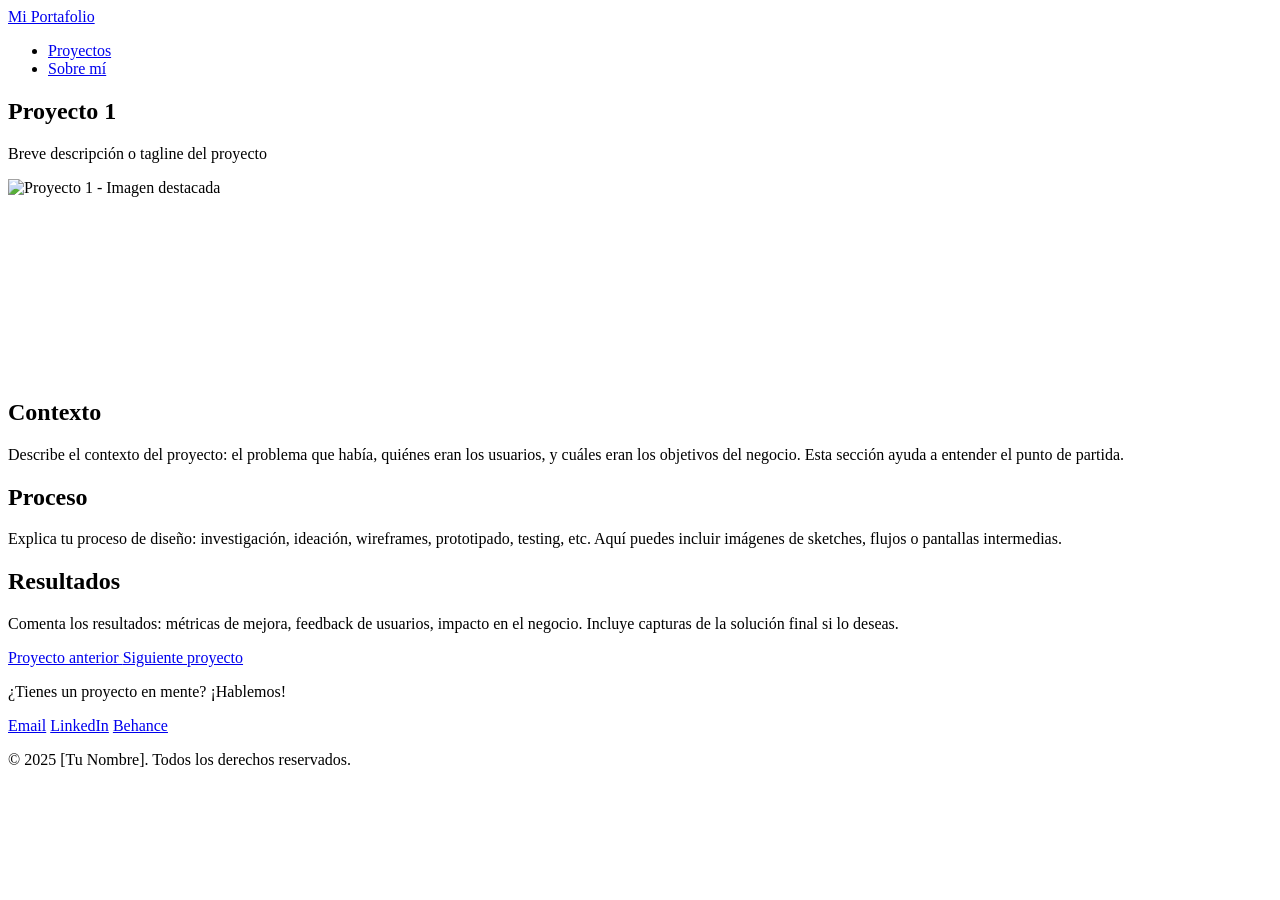
==== proyecto-1.html @ 1802386d "Add files via upload" ====
<!DOCTYPE html>
<html lang="es">
<head>
  <meta charset="UTF-8">
  <meta name="viewport" content="width=device-width, initial-scale=1.0">
  <meta name="description" content="Proyecto 1 - Descripción del proyecto">
  <title>Proyecto 1 | UX/UI Designer</title>
  <link rel="stylesheet" href="css/main.css">
  <link rel="stylesheet" href="css/pages/proyecto.css">
</head>
<body>
  <header class="header">
    <div class="header__inner">
      <a href="index.html" class="header__logo">Mi Portafolio</a>
      <nav>
        <ul class="nav__list">
          <li><a href="index.html" class="nav__link">Proyectos</a></li>
          <li><a href="sobre-mi.html" class="nav__link">Sobre mí</a></li>
        </ul>
      </nav>
    </div>
  </header>

  <main>
    <article class="project-page">
      <header class="project-hero">
        <h1 class="project-hero__title">Proyecto 1</h1>
        <p class="project-hero__subtitle">Breve descripción o tagline del proyecto</p>
        <div class="project-hero__image">
          <img src="assets/images/proyecto-1.jpg" alt="Proyecto 1 - Imagen destacada" onerror="this.parentElement.style.minHeight='200px'; this.parentElement.style.background='var(--color-cream-200)'">
        </div>
      </header>

      <section class="project-section">
        <h2 class="project-section__title">Contexto</h2>
        <p class="project-section__text">
          Describe el contexto del proyecto: el problema que había, quiénes eran los usuarios, 
          y cuáles eran los objetivos del negocio. Esta sección ayuda a entender el punto de partida.
        </p>
      </section>

      <section class="project-section">
        <h2 class="project-section__title">Proceso</h2>
        <p class="project-section__text">
          Explica tu proceso de diseño: investigación, ideación, wireframes, prototipado, testing, etc. 
          Aquí puedes incluir imágenes de sketches, flujos o pantallas intermedias.
        </p>
      </section>

      <section class="project-section">
        <h2 class="project-section__title">Resultados</h2>
        <p class="project-section__text">
          Comenta los resultados: métricas de mejora, feedback de usuarios, impacto en el negocio. 
          Incluye capturas de la solución final si lo deseas.
        </p>
      </section>

      <nav class="project-nav">
        <a href="proyecto-5.html" class="btn btn--text">
          <i data-lucide="arrow-left" class="icon icon--sm"></i>
          Proyecto anterior
        </a>
        <a href="proyecto-2.html" class="btn btn--primary">
          Siguiente proyecto
          <i data-lucide="arrow-right" class="icon icon--sm"></i>
        </a>
      </nav>
    </article>
  </main>

  <footer class="footer">
    <div class="footer__inner">
      <p class="footer__text">¿Tienes un proyecto en mente? ¡Hablemos!</p>
      <div class="footer__links">
        <a href="mailto:hola@ejemplo.com" class="footer__link">Email</a>
        <a href="https://linkedin.com" target="_blank" rel="noopener noreferrer" class="footer__link">LinkedIn</a>
        <a href="https://behance.net" target="_blank" rel="noopener noreferrer" class="footer__link">Behance</a>
      </div>
      <p class="footer__copyright">© 2025 [Tu Nombre]. Todos los derechos reservados.</p>
    </div>
  </footer>

  <script src="https://unpkg.com/lucide@latest/dist/umd/lucide.min.js"></script>
  <script>lucide.createIcons();</script>
</body>
</html>
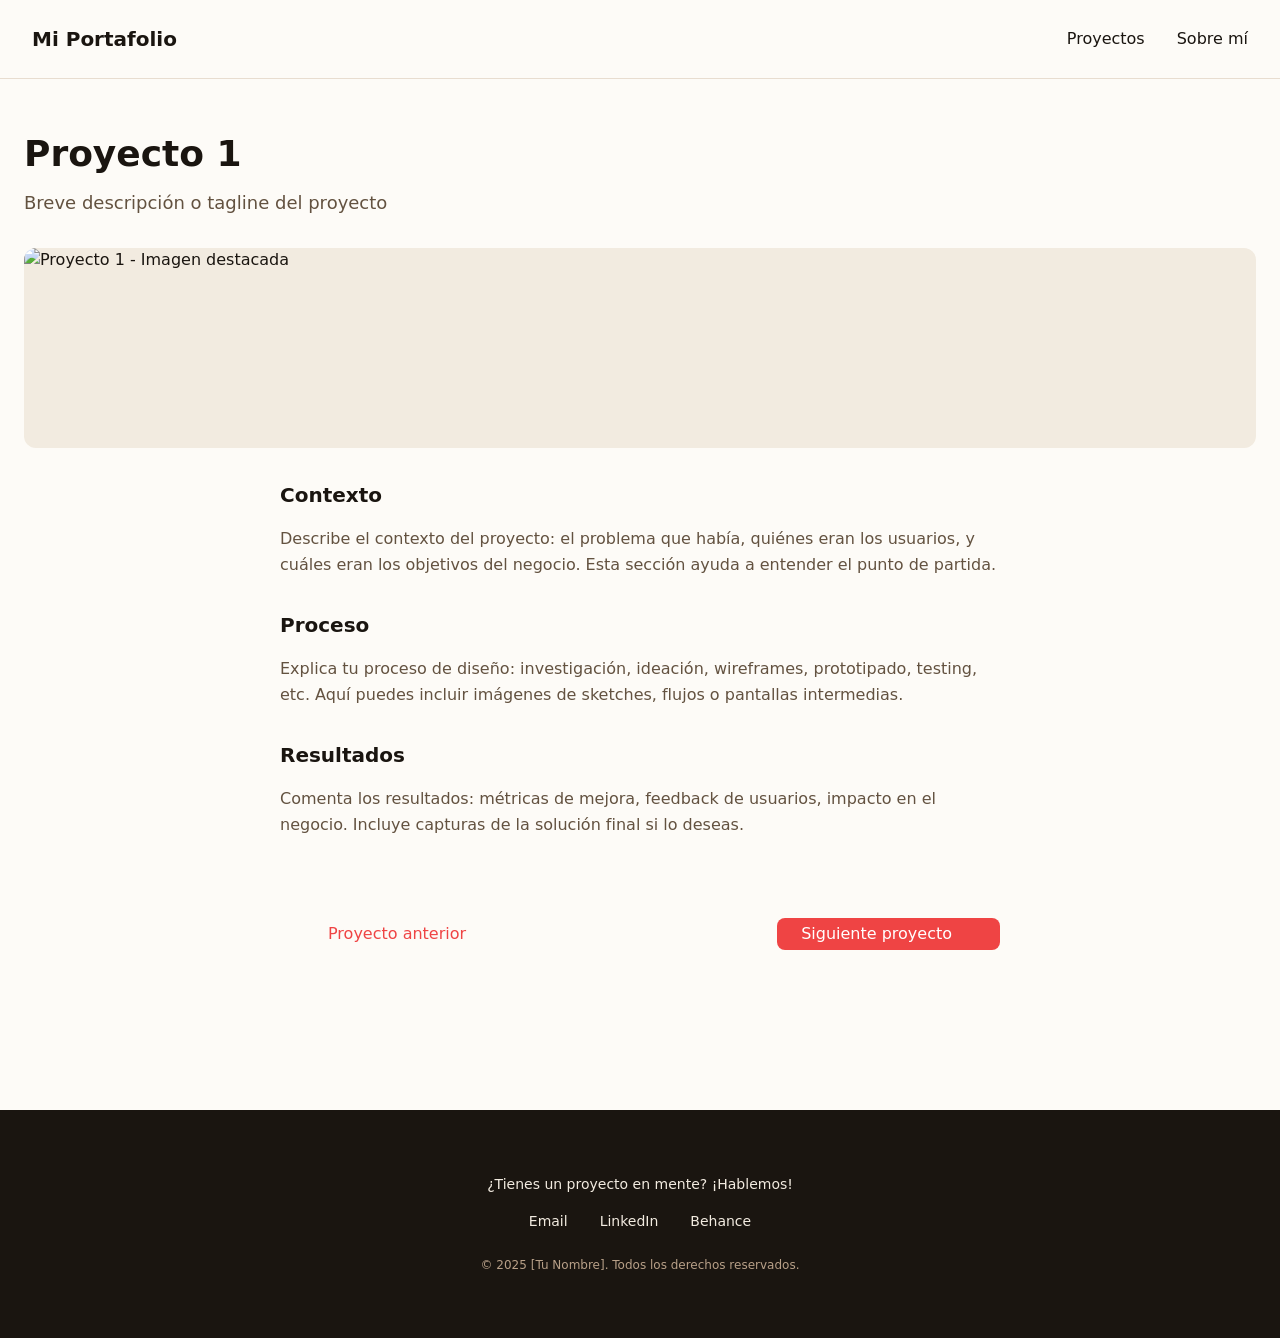
==== commit 9899373d: "arreglo de estilos" ====
--- a/proyecto-1.html
+++ b/proyecto-1.html
@@ -5,6 +5,18 @@
   <meta name="viewport" content="width=device-width, initial-scale=1.0">
   <meta name="description" content="Proyecto 1 - Descripción del proyecto">
   <title>Proyecto 1 | UX/UI Designer</title>
+  <link rel="stylesheet" href="css/tokens/colors.css">
+  <link rel="stylesheet" href="css/tokens/typography.css">
+  <link rel="stylesheet" href="css/tokens/spacing.css">
+  <link rel="stylesheet" href="css/atoms/buttons.css">
+  <link rel="stylesheet" href="css/atoms/links.css">
+  <link rel="stylesheet" href="css/atoms/icons.css">
+  <link rel="stylesheet" href="css/molecules/card.css">
+  <link rel="stylesheet" href="css/molecules/navigation.css">
+  <link rel="stylesheet" href="css/molecules/hero.css">
+  <link rel="stylesheet" href="css/organisms/header.css">
+  <link rel="stylesheet" href="css/organisms/footer.css">
+  <link rel="stylesheet" href="css/organisms/project-grid.css">
   <link rel="stylesheet" href="css/main.css">
   <link rel="stylesheet" href="css/pages/proyecto.css">
 </head>
--- a/css/tokens/colors.css
+++ b/css/tokens/colors.css
@@ -0,0 +1,61 @@
+/**
+ * Tokens de colores
+ * Sistema de diseño: crema, cafés, rojo acento
+ */
+
+:root {
+  /* Crema */
+  --color-cream-50: #fdfbf7;
+  --color-cream-100: #f9f5ed;
+  --color-cream-200: #f2ebe0;
+  --color-cream-300: #e8ddd0;
+  --color-cream-400: #ddcebe;
+
+  /* Cafés */
+  --color-brown-50: #f5f0ea;
+  --color-brown-100: #e8dfd4;
+  --color-brown-200: #d4c4b0;
+  --color-brown-300: #b8a088;
+  --color-brown-400: #9a8268;
+  --color-brown-500: #7d6852;
+  --color-brown-600: #635240;
+  --color-brown-700: #4a3d30;
+  --color-brown-800: #322920;
+  --color-brown-900: #1a1510;
+
+  /* Rojo acento */
+  --color-red-50: #fdf2f2;
+  --color-red-100: #fde8e8;
+  --color-red-200: #fbd5d5;
+  --color-red-300: #f8b4b4;
+  --color-red-400: #f87171;
+  --color-red-500: #ef4444;
+  --color-red-600: #dc2626;
+  --color-red-700: #b91c1c;
+  --color-red-800: #991b1b;
+  --color-red-900: #7f1d1d;
+
+  /* Neutros */
+  --color-white: #ffffff;
+  --color-black: #0a0a0a;
+  --color-gray-100: #f5f5f5;
+  --color-gray-200: #e5e5e5;
+  --color-gray-300: #d4d4d4;
+  --color-gray-400: #a3a3a3;
+  --color-gray-500: #737373;
+  --color-gray-600: #525252;
+  --color-gray-700: #404040;
+  --color-gray-800: #262626;
+  --color-gray-900: #171717;
+
+  /* Semánticos */
+  --color-bg-primary: var(--color-cream-50);
+  --color-bg-secondary: var(--color-cream-100);
+  --color-bg-card: var(--color-white);
+  --color-text-primary: var(--color-brown-900);
+  --color-text-secondary: var(--color-brown-600);
+  --color-text-muted: var(--color-gray-500);
+  --color-accent: var(--color-red-500);
+  --color-accent-hover: var(--color-red-600);
+  --color-accent-light: var(--color-red-50);
+}
--- a/css/tokens/typography.css
+++ b/css/tokens/typography.css
@@ -0,0 +1,37 @@
+/**
+ * Tokens de tipografía
+ */
+
+:root {
+  /* Familias */
+  --font-family-sans: system-ui, -apple-system, BlinkMacSystemFont, "Segoe UI", Roboto, "Helvetica Neue", Arial, sans-serif;
+  --font-family-serif: Georgia, Cambria, "Times New Roman", Times, serif;
+
+  /* Tamaños */
+  --font-size-xs: 0.75rem;   /* 12px */
+  --font-size-sm: 0.875rem;  /* 14px */
+  --font-size-base: 1rem;    /* 16px */
+  --font-size-lg: 1.125rem;  /* 18px */
+  --font-size-xl: 1.25rem;   /* 20px */
+  --font-size-2xl: 1.5rem;   /* 24px */
+  --font-size-3xl: 1.875rem; /* 30px */
+  --font-size-4xl: 2.25rem;  /* 36px */
+  --font-size-5xl: 3rem;     /* 48px */
+  --font-size-6xl: 3.75rem;  /* 60px */
+
+  /* Pesos */
+  --font-weight-regular: 400;
+  --font-weight-medium: 500;
+  --font-weight-semibold: 600;
+  --font-weight-bold: 700;
+
+  /* Alturas de línea */
+  --line-height-tight: 1.25;
+  --line-height-normal: 1.5;
+  --line-height-relaxed: 1.625;
+
+  /* Tracking */
+  --letter-spacing-tight: -0.025em;
+  --letter-spacing-normal: 0;
+  --letter-spacing-wide: 0.025em;
+}
--- a/css/tokens/spacing.css
+++ b/css/tokens/spacing.css
@@ -0,0 +1,32 @@
+/**
+ * Tokens de espaciado y breakpoints
+ */
+
+:root {
+  /* Escala de espaciado */
+  --spacing-xs: 0.25rem;   /* 4px */
+  --spacing-sm: 0.5rem;    /* 8px */
+  --spacing-md: 1rem;      /* 16px */
+  --spacing-lg: 1.5rem;    /* 24px */
+  --spacing-xl: 2rem;      /* 32px */
+  --spacing-2xl: 3rem;     /* 48px */
+  --spacing-3xl: 4rem;     /* 64px */
+  --spacing-4xl: 6rem;     /* 96px */
+  --spacing-5xl: 8rem;     /* 128px */
+
+  /* Breakpoints (para uso en media queries) */
+  --breakpoint-sm: 640px;
+  --breakpoint-md: 768px;
+  --breakpoint-lg: 1024px;
+  --breakpoint-xl: 1280px;
+
+  /* Card min width - usadas en grid de proyectos */
+  --card-min-width: 300px;
+
+  /* Bordes */
+  --radius-sm: 4px;
+  --radius-md: 8px;
+  --radius-lg: 12px;
+  --radius-xl: 16px;
+  --radius-full: 9999px;
+}
--- a/css/atoms/buttons.css
+++ b/css/atoms/buttons.css
@@ -0,0 +1,47 @@
+/**
+ * Atoms - Botones
+ */
+
+.btn {
+  display: inline-flex;
+  align-items: center;
+  justify-content: center;
+  gap: var(--spacing-sm);
+  padding: var(--spacing-sm) var(--spacing-lg);
+  font-family: inherit;
+  font-size: var(--font-size-base);
+  font-weight: var(--font-weight-medium);
+  line-height: 1;
+  text-decoration: none;
+  border: none;
+  border-radius: var(--radius-md);
+  cursor: pointer;
+  transition: background-color 0.2s, color 0.2s;
+}
+
+.btn--primary {
+  background-color: var(--color-accent);
+  color: var(--color-white);
+}
+
+.btn--primary:hover {
+  background-color: var(--color-accent-hover);
+}
+
+.btn--secondary {
+  background-color: var(--color-brown-600);
+  color: var(--color-white);
+}
+
+.btn--secondary:hover {
+  background-color: var(--color-brown-700);
+}
+
+.btn--text {
+  background-color: transparent;
+  color: var(--color-accent);
+}
+
+.btn--text:hover {
+  background-color: var(--color-accent-light);
+}
--- a/css/atoms/links.css
+++ b/css/atoms/links.css
@@ -0,0 +1,22 @@
+/**
+ * Atoms - Enlaces
+ */
+
+.link {
+  color: var(--color-accent);
+  text-decoration: none;
+  transition: color 0.2s, text-decoration 0.2s;
+}
+
+.link:hover {
+  color: var(--color-accent-hover);
+  text-decoration: underline;
+}
+
+.link--muted {
+  color: var(--color-text-secondary);
+}
+
+.link--muted:hover {
+  color: var(--color-text-primary);
+}
--- a/css/atoms/icons.css
+++ b/css/atoms/icons.css
@@ -0,0 +1,30 @@
+/**
+ * Atoms - Iconos Lucide
+ */
+
+.icon {
+  display: inline-flex;
+  align-items: center;
+  justify-content: center;
+  flex-shrink: 0;
+}
+
+.icon--sm {
+  width: 1rem;
+  height: 1rem;
+}
+
+.icon--md {
+  width: 1.25rem;
+  height: 1.25rem;
+}
+
+.icon--lg {
+  width: 1.5rem;
+  height: 1.5rem;
+}
+
+.icon--xl {
+  width: 2rem;
+  height: 2rem;
+}
--- a/css/molecules/card.css
+++ b/css/molecules/card.css
@@ -0,0 +1,46 @@
+/**
+ * Molecules - Card de proyecto
+ * Ancho mínimo: 300px (--card-min-width), crece para llenar el espacio del grid.
+ */
+
+.card {
+  min-width: var(--card-min-width);
+  background-color: var(--color-bg-card);
+  border-radius: var(--radius-lg);
+  overflow: hidden;
+  box-shadow: 0 1px 3px rgba(0, 0, 0, 0.08);
+  transition: box-shadow 0.2s, transform 0.2s;
+}
+
+.card:hover {
+  box-shadow: 0 4px 12px rgba(0, 0, 0, 0.1);
+  transform: translateY(-2px);
+}
+
+.card__image {
+  aspect-ratio: 16 / 10;
+  background-color: var(--color-cream-200);
+  overflow: hidden;
+}
+
+.card__image img {
+  width: 100%;
+  height: 100%;
+  object-fit: cover;
+}
+
+.card__content {
+  padding: var(--spacing-lg);
+}
+
+.card__title {
+  font-size: var(--font-size-xl);
+  font-weight: var(--font-weight-semibold);
+  margin-bottom: var(--spacing-sm);
+}
+
+.card__description {
+  font-size: var(--font-size-sm);
+  color: var(--color-text-secondary);
+  line-height: var(--line-height-relaxed);
+}
--- a/css/molecules/navigation.css
+++ b/css/molecules/navigation.css
@@ -0,0 +1,23 @@
+/**
+ * Molecules - Navegación
+ */
+
+.nav__list {
+  display: flex;
+  align-items: center;
+  gap: var(--spacing-xl);
+  list-style: none;
+}
+
+.nav__link {
+  font-size: var(--font-size-base);
+  font-weight: var(--font-weight-medium);
+  color: var(--color-text-primary);
+  text-decoration: none;
+  transition: color 0.2s;
+}
+
+.nav__link:hover,
+.nav__link--active {
+  color: var(--color-accent);
+}
--- a/css/molecules/hero.css
+++ b/css/molecules/hero.css
@@ -0,0 +1,34 @@
+/**
+ * Molecules - Hero
+ */
+
+.hero {
+  padding: var(--spacing-4xl) 0 var(--spacing-3xl);
+  text-align: center;
+}
+
+.hero__title {
+  font-size: var(--font-size-5xl);
+  font-weight: var(--font-weight-bold);
+  line-height: var(--line-height-tight);
+  letter-spacing: var(--letter-spacing-tight);
+  margin-bottom: var(--spacing-lg);
+}
+
+.hero__subtitle {
+  font-size: var(--font-size-lg);
+  color: var(--color-text-secondary);
+  max-width: 36rem;
+  margin: 0 auto var(--spacing-xl);
+  line-height: var(--line-height-relaxed);
+}
+
+.hero__cta {
+  margin-top: var(--spacing-lg);
+}
+
+@media (min-width: 768px) {
+  .hero__title {
+    font-size: var(--font-size-6xl);
+  }
+}
--- a/css/organisms/header.css
+++ b/css/organisms/header.css
@@ -0,0 +1,37 @@
+/**
+ * Organisms - Header
+ */
+
+.header {
+  position: sticky;
+  top: 0;
+  z-index: 100;
+  background-color: var(--color-bg-primary);
+  border-bottom: 1px solid var(--color-cream-300);
+}
+
+.header__inner {
+  display: flex;
+  align-items: center;
+  justify-content: space-between;
+  padding: var(--spacing-md) var(--spacing-lg);
+  max-width: var(--breakpoint-xl, 1280px);
+  margin: 0 auto;
+}
+
+.header__logo {
+  font-size: var(--font-size-xl);
+  font-weight: var(--font-weight-bold);
+  color: var(--color-text-primary);
+  text-decoration: none;
+}
+
+.header__logo:hover {
+  color: var(--color-accent);
+}
+
+@media (min-width: 768px) {
+  .header__inner {
+    padding: var(--spacing-lg) var(--spacing-xl);
+  }
+}
--- a/css/organisms/footer.css
+++ b/css/organisms/footer.css
@@ -0,0 +1,45 @@
+/**
+ * Organisms - Footer
+ */
+
+.footer {
+  background-color: var(--color-brown-900);
+  color: var(--color-cream-100);
+  padding: var(--spacing-3xl) var(--spacing-lg);
+  margin-top: var(--spacing-4xl);
+}
+
+.footer__inner {
+  max-width: var(--breakpoint-xl, 1280px);
+  margin: 0 auto;
+  text-align: center;
+}
+
+.footer__text {
+  font-size: var(--font-size-sm);
+  color: var(--color-cream-200);
+  margin-bottom: var(--spacing-md);
+}
+
+.footer__links {
+  display: flex;
+  justify-content: center;
+  gap: var(--spacing-xl);
+  margin-bottom: var(--spacing-lg);
+}
+
+.footer__link {
+  color: var(--color-cream-200);
+  text-decoration: none;
+  font-size: var(--font-size-sm);
+  transition: color 0.2s;
+}
+
+.footer__link:hover {
+  color: var(--color-white);
+}
+
+.footer__copyright {
+  font-size: var(--font-size-xs);
+  color: var(--color-brown-300);
+}
--- a/css/organisms/project-grid.css
+++ b/css/organisms/project-grid.css
@@ -0,0 +1,51 @@
+/**
+ * Organisms - Grid de proyectos
+ * Grid responsiva: 1 columna en móvil, 2 en tablet, 3 en desktop.
+ * Cada card ocupa un slot de la grid.
+ */
+
+.project-grid {
+  padding: var(--spacing-3xl) var(--spacing-lg);
+}
+
+.project-grid__title {
+  font-size: var(--font-size-2xl);
+  font-weight: var(--font-weight-semibold);
+  text-align: center;
+  margin-bottom: var(--spacing-2xl);
+}
+
+.project-grid__list {
+  display: grid;
+  grid-template-columns: 1fr; /* 1 columna por defecto (móvil) */
+  gap: var(--spacing-xl);
+  max-width: var(--breakpoint-xl, 1280px);
+  margin: 0 auto;
+  list-style: none;
+}
+
+.project-grid__item {
+  min-width: 0; /* permite que el contenido se comprima dentro del grid */
+}
+
+.project-grid__item a {
+  text-decoration: none;
+  color: inherit;
+  display: block;
+  height: 100%;
+}
+
+/* Tablet: 2 columnas */
+@media (min-width: 640px) {
+  .project-grid__list {
+    grid-template-columns: repeat(2, 1fr);
+  }
+}
+
+/* Desktop: 3 columnas */
+@media (min-width: 1024px) {
+  .project-grid__list {
+    grid-template-columns: repeat(3, 1fr);
+    gap: var(--spacing-xl);
+  }
+}
--- a/css/main.css
+++ b/css/main.css
@@ -0,0 +1,32 @@
+/**
+ * Portafolio UX/UI - Reset y estilos base
+ * Los demás CSS se cargan por <link> en el HTML para evitar fallos con file:// y @import
+ */
+
+/* Reset base */
+*,
+*::before,
+*::after {
+  box-sizing: border-box;
+  margin: 0;
+  padding: 0;
+}
+
+html {
+  scroll-behavior: smooth;
+}
+
+body {
+  font-family: var(--font-family-sans);
+  font-size: var(--font-size-base);
+  line-height: var(--line-height-normal);
+  color: var(--color-text-primary);
+  background-color: var(--color-bg-primary);
+  -webkit-font-smoothing: antialiased;
+}
+
+img {
+  max-width: 100%;
+  height: auto;
+  display: block;
+}
--- a/css/pages/proyecto.css
+++ b/css/pages/proyecto.css
@@ -0,0 +1,70 @@
+/**
+ * Página - Proyecto individual
+ */
+
+.project-page {
+  padding-bottom: var(--spacing-3xl);
+}
+
+.project-hero {
+  padding: var(--spacing-2xl) var(--spacing-lg) var(--spacing-xl);
+}
+
+.project-hero__title {
+  font-size: var(--font-size-4xl);
+  font-weight: var(--font-weight-bold);
+  margin-bottom: var(--spacing-sm);
+}
+
+.project-hero__subtitle {
+  font-size: var(--font-size-lg);
+  color: var(--color-text-secondary);
+  margin-bottom: var(--spacing-xl);
+}
+
+.project-hero__image {
+  border-radius: var(--radius-lg);
+  overflow: hidden;
+  background-color: var(--color-cream-200);
+  min-height: 200px;
+}
+
+.project-hero__image img {
+  width: 100%;
+  height: auto;
+}
+
+.project-section {
+  max-width: 48rem;
+  margin: 0 auto;
+  padding: 0 var(--spacing-lg) var(--spacing-xl);
+}
+
+.project-section__title {
+  font-size: var(--font-size-xl);
+  font-weight: var(--font-weight-semibold);
+  margin-bottom: var(--spacing-md);
+}
+
+.project-section__text {
+  font-size: var(--font-size-base);
+  color: var(--color-text-secondary);
+  line-height: var(--line-height-relaxed);
+}
+
+.project-nav {
+  display: flex;
+  justify-content: space-between;
+  align-items: center;
+  flex-wrap: wrap;
+  gap: var(--spacing-md);
+  max-width: 48rem;
+  margin: var(--spacing-2xl) auto 0;
+  padding: 0 var(--spacing-lg);
+}
+
+.project-nav .btn {
+  display: inline-flex;
+  align-items: center;
+  gap: var(--spacing-sm);
+}
